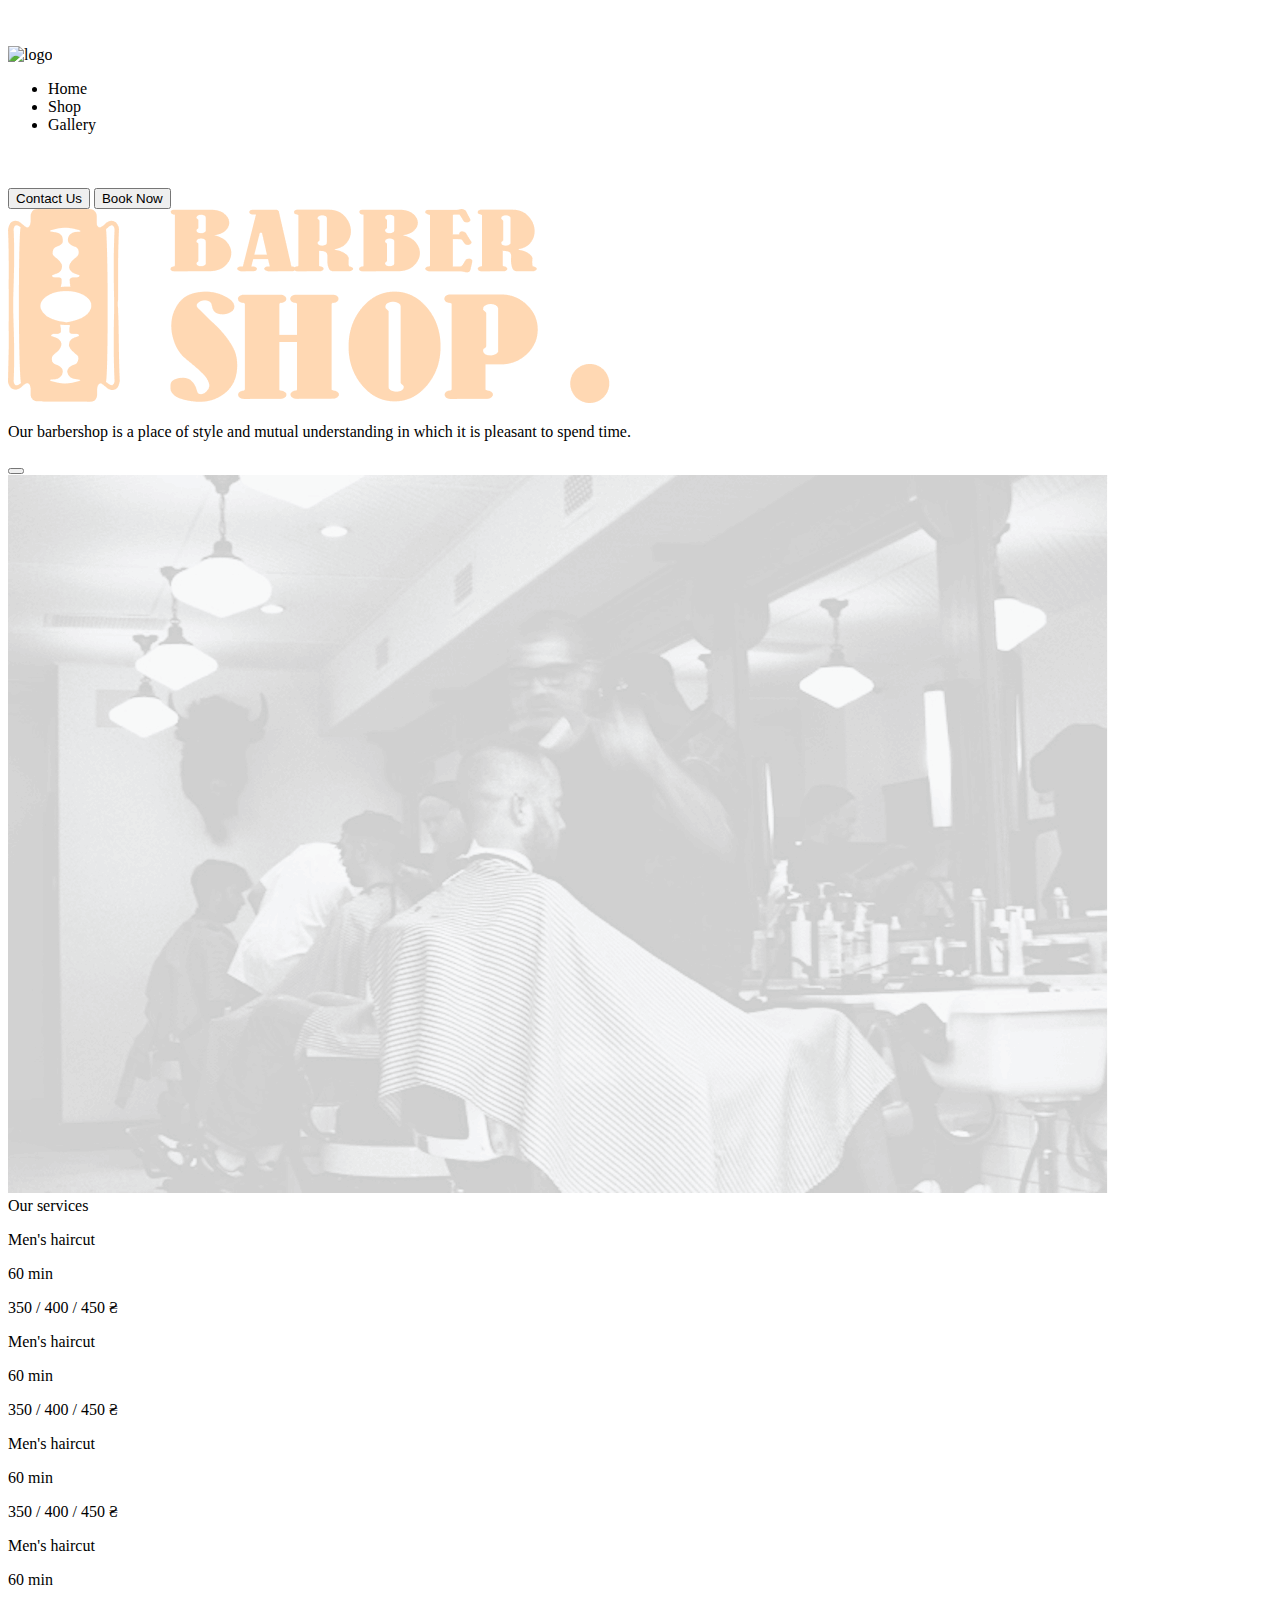
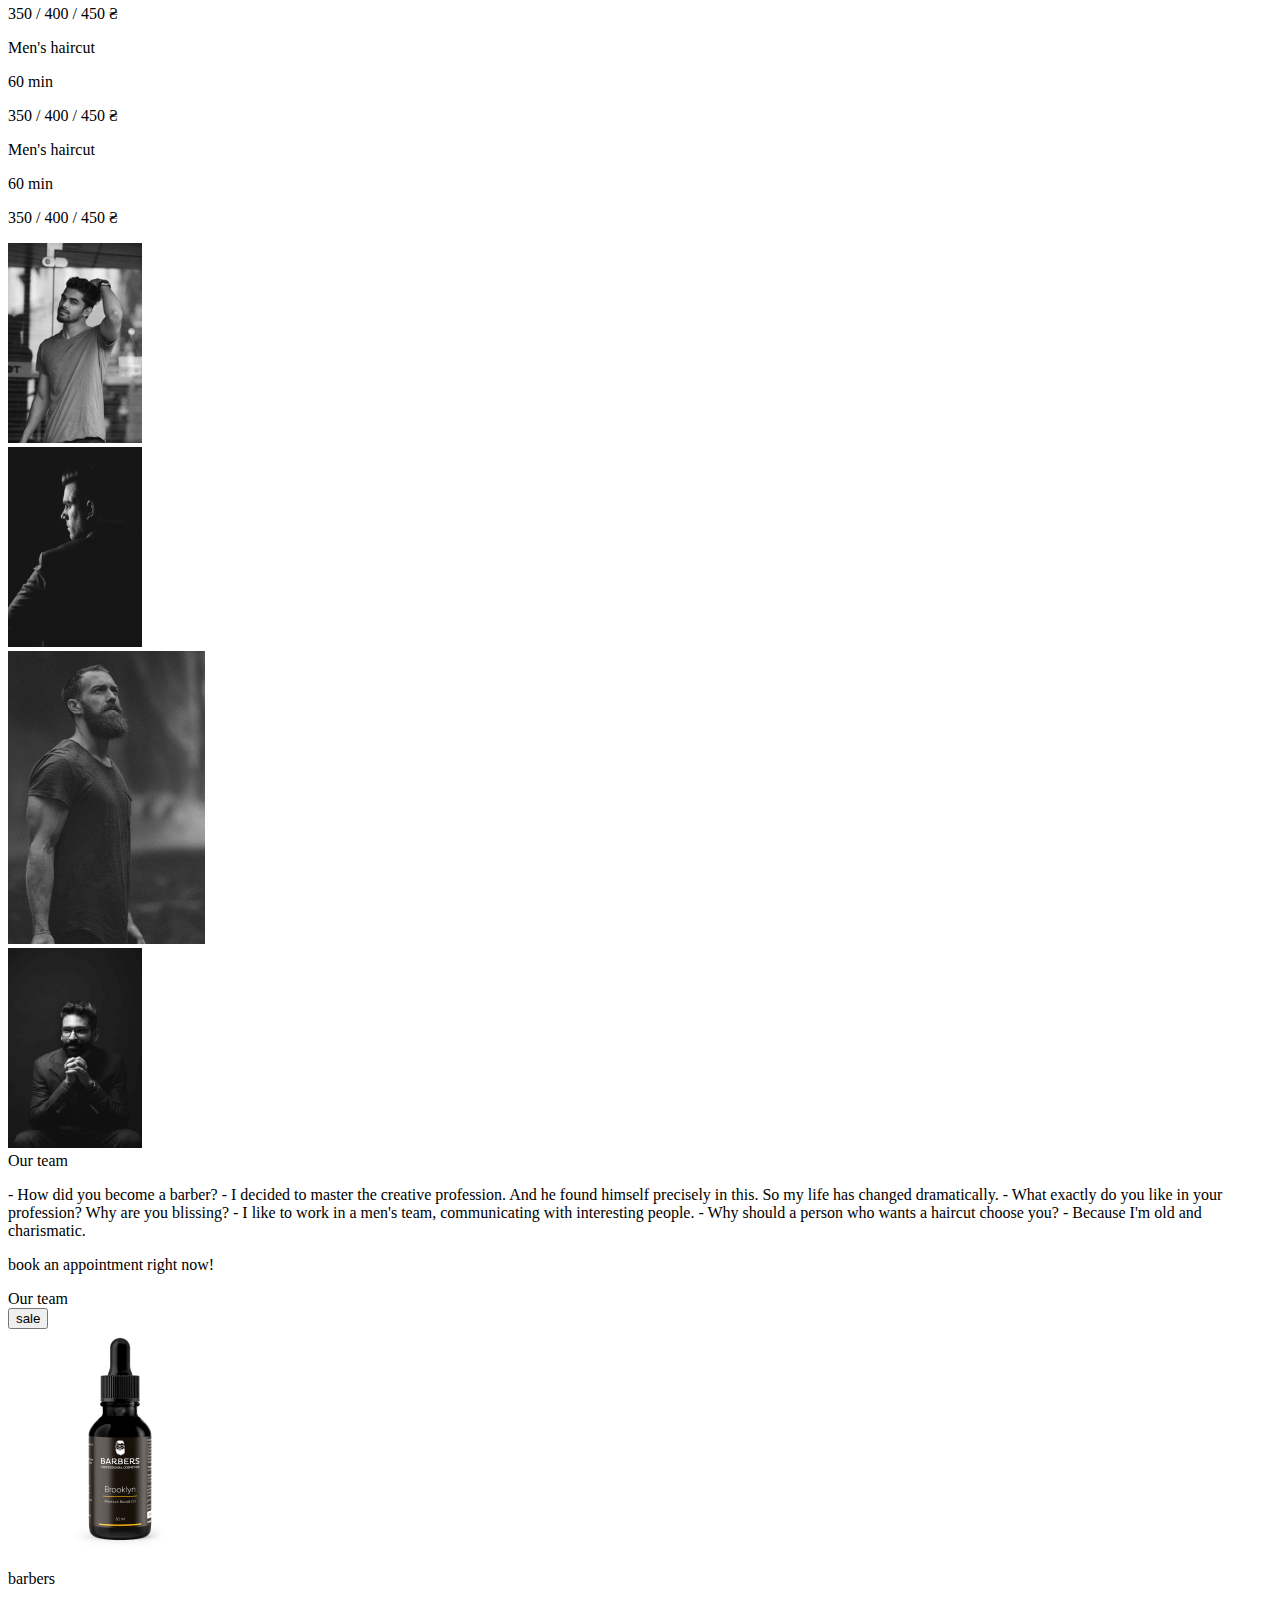
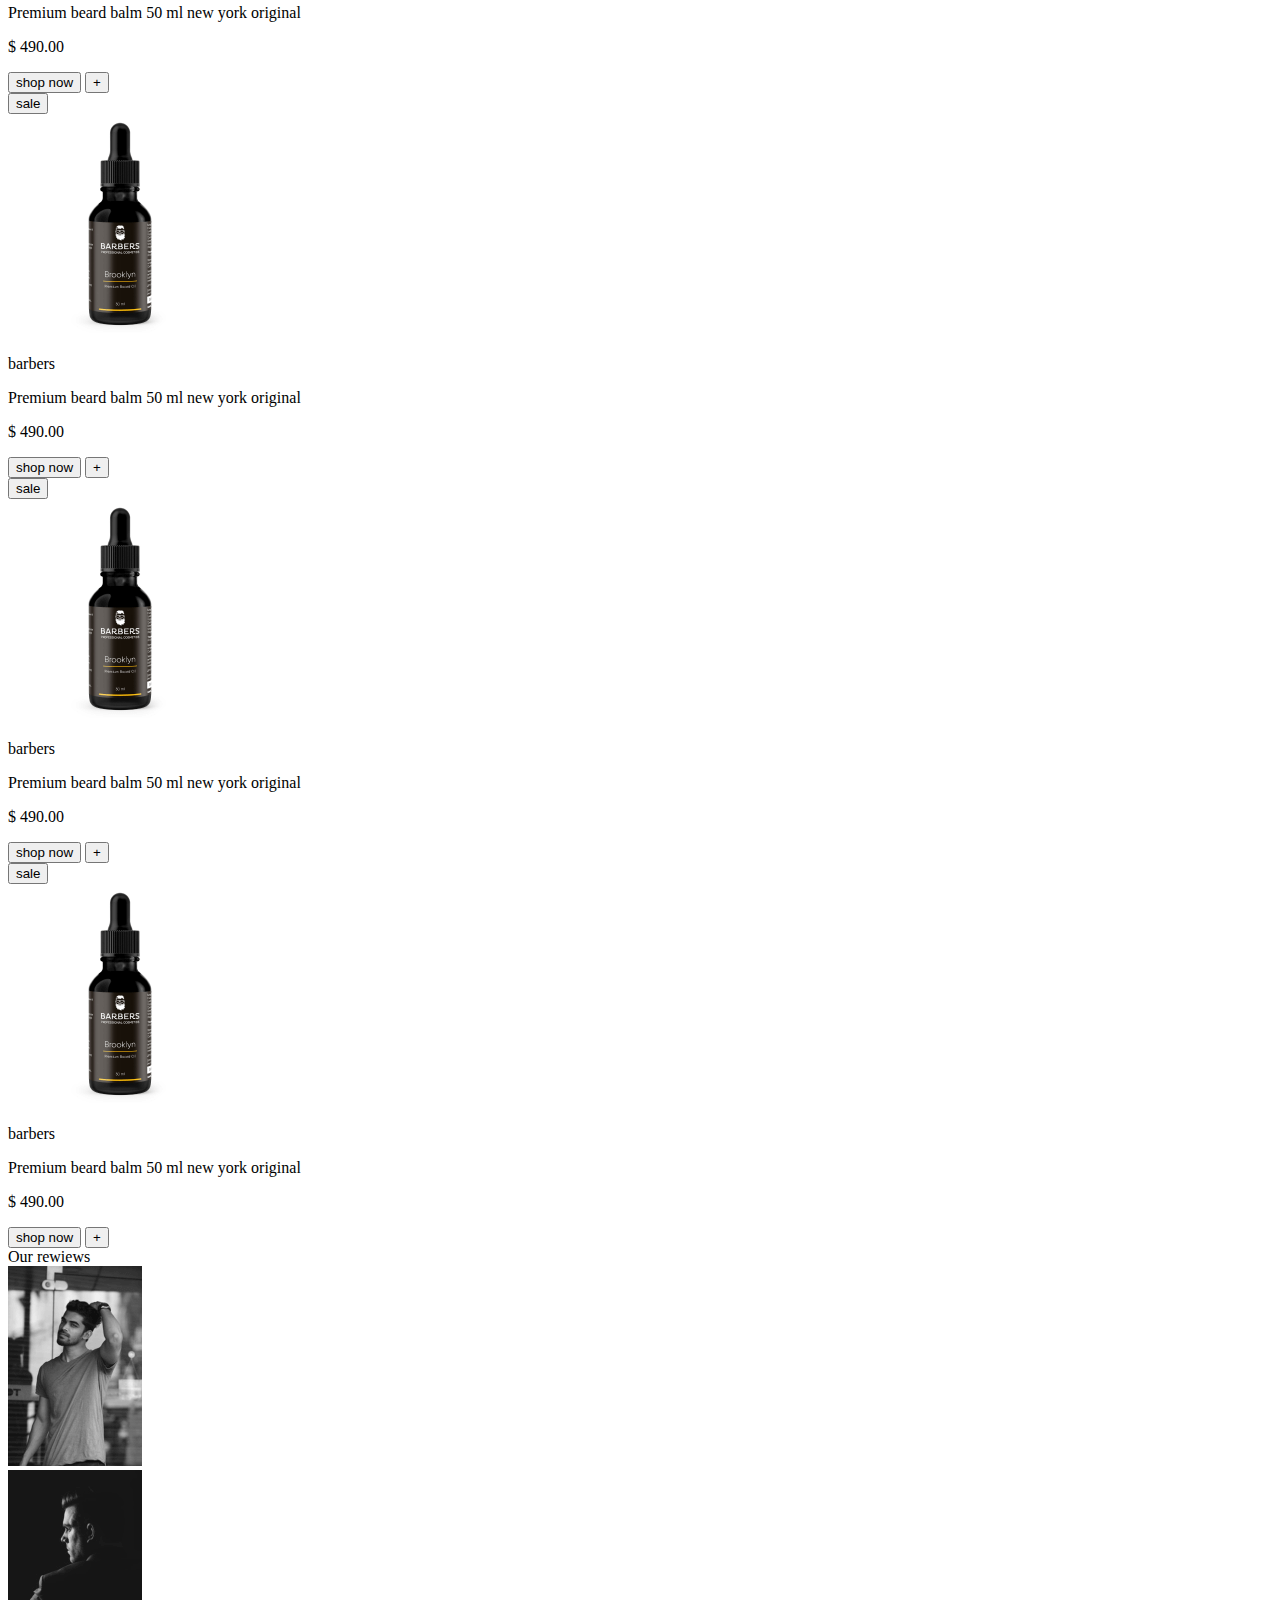
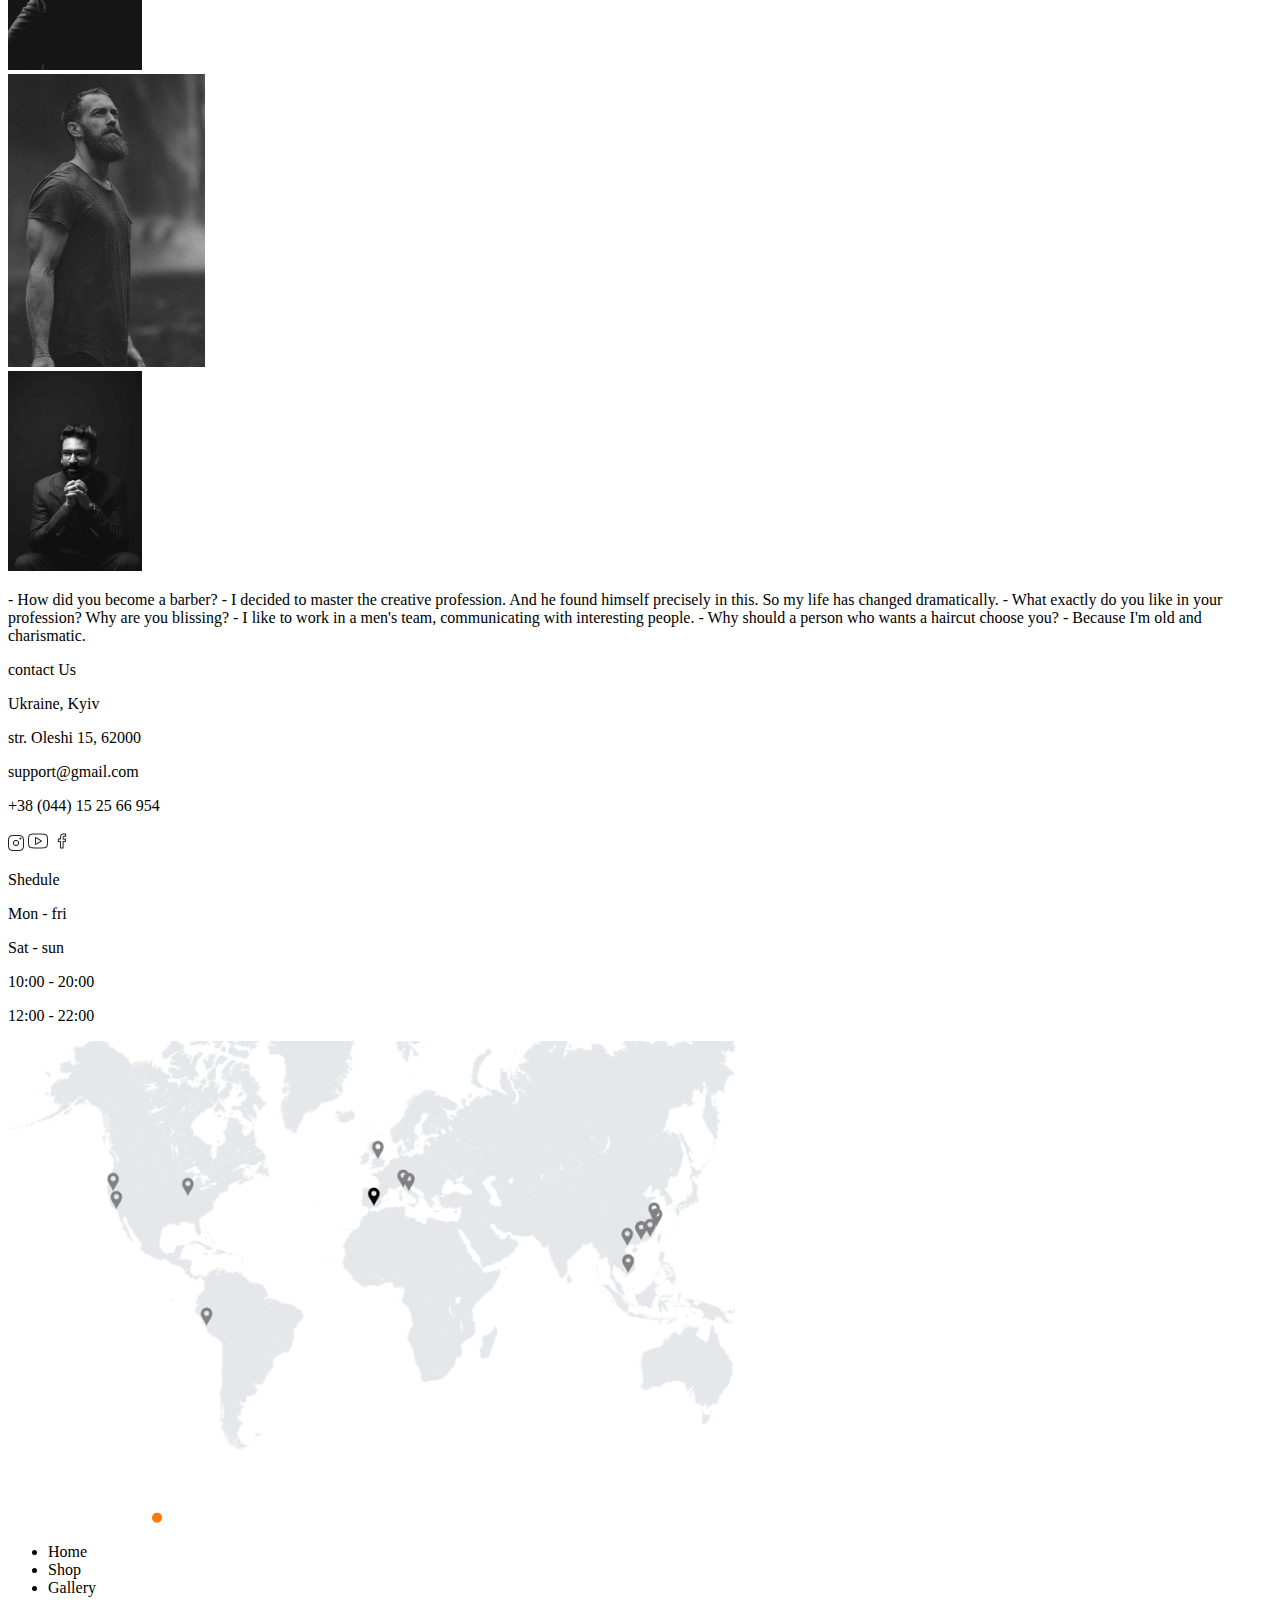
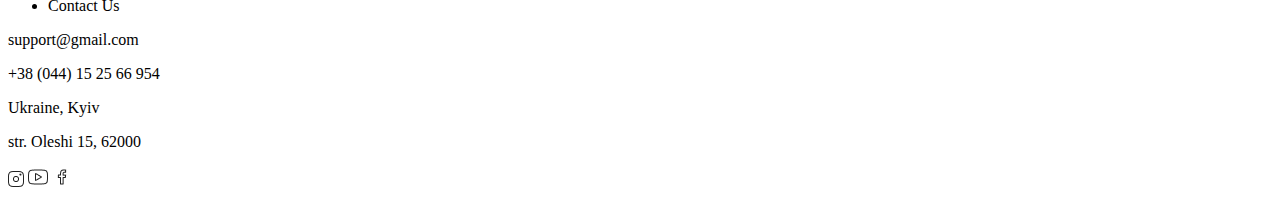
==== barber/index.html @ 6465be90 "Add files via upload" ====
<!DOCTYPE html>
<html lang="en">

<head>
    <meta charset="UTF-8">
    <meta name="viewport" content="width=device-width, initial-scale=1.0">
    <link rel="stylesheet" href="./styles/main.css">
    <title>Barber Shop</title>
</head>

<body>

    <header class="header">
        <div class="burger_menu">
            <div class="burger">

            </div>
            <div class="header_shopping_bag">
                <div class="bag_img">
                    <img src="./img/basket.png" alt="basket">
                </div>
            </div>
        </div>
        <div class=logo_header">
            <div class="logo_img_header">
                <img src="/img/Logo.png" alt="logo">
            </div>
        </div>
        <div class="header_nav">
            <nav>
                <ul>
                    <li>Home</li>
                    <li>Shop</li>
                    <li>Gallery</li>
                </ul>
            </nav>
        </div>
        <div class="header_shopping_bag">
            <img src="./img/basket.png" alt="basket">
        </div>
        <div class="header_buttons">
            <button class="button_contact_us">Contact Us</button>
            <button class="button_book_now">Book Now</button>
        </div>
    </header>
    <section class="home" id="home">
        <div class="discription_home">
            <div class="discription_home_logo">
                <img src="./img/Logo_2.png" alt="logo">
            </div>
            <div class="discription_home_text">
                <p>Our barbershop is a place of style and mutual understanding in which it is pleasant to spend time.
                </p>
            </div>
            <button class="button_book_now"></button>
        </div>
    </section>
    <section class="services" id="services">
        <div class="background_services">
            <img src="./img/mignon-hemsley.png" alt="mignon-hemsley">
        </div>
        <div class="title">
            <div class="circle"></div>
            <div class="text">Our services</div>
        </div>
        <div class="typesOfServices">
            <div class="types_services">
                <p class="name_services">Men's haircut</p>
                <p class="time_services">60 min</p>
                <p class="price_services">350 / 400 / 450 ₴</p>
            </div>
            <div class="types_services">
                <p class="name_services">Men's haircut</p>
                <p class="time_services">60 min</p>
                <p class="price_services">350 / 400 / 450 ₴</p>
            </div>
            <div class="types_services">
                <p class="name_services">Men's haircut</p>
                <p class="time_services">60 min</p>
                <p class="price_services">350 / 400 / 450 ₴</p>
            </div>
            <div class="types_services">
                <p class="name_services">Men's haircut</p>
                <p class="time_services">60 min</p>
                <p class="price_services">350 / 400 / 450 ₴</p>
            </div>
            <div class="types_services">
                <p class="name_services">Men's haircut</p>
                <p class="time_services">60 min</p>
                <p class="price_services">350 / 400 / 450 ₴</p>
            </div>
            <div class="types_services">
                <p class="name_services">Men's haircut</p>
                <p class="time_services">60 min</p>
                <p class="price_services">350 / 400 / 450 ₴</p>
            </div>
        </div>
    </section>
    <section class="team" id="team">
        <div class="photos_container_team">
            <div class="photos_team">
                <div class="photoFirst">
                    <img src="./img/team_1.png" alt="team_1">
                </div>
                <div class="photoSecond">
                    <img src="./img/team_2.png" alt="team_2">
                </div>
                <div class="photoThird">
                    <img src="./img/team_3.png" alt="team_3">
                </div>
                <div class="photoFour">
                    <img src="./img/team_4.png" alt="team_4">
                </div>
            </div>
        </div>
        <div class="arrow_right"></div>
        <div class="discription_team">
            <div class="title">
                <div class="circle"></div>
                <div class="text">Our team</div>
            </div>
            <div class="discription_team_text">
                <p>- How did you become a barber?
                    - I decided to master the creative profession. And he found himself precisely in this. So my life
                    has changed dramatically.
                    - What exactly do you like in your profession? Why are you blissing?
                    - I like to work in a men's team, communicating with interesting people.
                    - Why should a person who wants a haircut choose you?
                    - Because I'm old and charismatic.</p>
            </div>
        </div>
    </section>
    <section class="form" id="form">
        <div class="title_form_text">
            <p>book an appointment right now!</p>
        </div>
    </section>
    <section class="products" id="products">
        <div class="title">
            <div class="circle"></div>
            <div class="text">Our team</div>
        </div>
        <div class="product">
            <div class="button_sale_product">
                <button><span>sale</span></button>
            </div>
            <div class="product_image">
                <img src="./img/product.png" alt="product">
            </div>
            <div class="discription_product_text">
                <p class="name_product">barbers</p>
                <p class="text_product">Premium beard balm
                    50 ml
                    new york original</p>
                <p class="price_roduct">$ 490.00</p>
            </div>
            <div class="button_product">
                <button class="button_shopNow">
                    <span>shop now</span></button>
                <button class="button_plus">+</button>
            </div>

        </div>
        <div class="product">
            <div class="button_sale_product">
                <button><span>sale</span></button>
            </div>
            <div class="product_image">
                <img src="./img/product.png" alt="product">
            </div>
            <div class="discription_product_text">
                <p class="name_product">barbers</p>
                <p class="text_product">Premium beard balm
                    50 ml
                    new york original</p>
                <p class="price_roduct">$ 490.00</p>
            </div>
            <div class="button_product">
                <button class="button_shopNow">
                    <span>shop now</span></button>
                <button class="button_plus">+</button>
            </div>
        </div>
        <div class="product">
            <div class="button_sale_product">
                <button><span>sale</span></button>
            </div>
            <div class="product_image">
                <img src="./img/product.png" alt="product">
            </div>
            <div class="discription_product_text">
                <p class="name_product">barbers</p>
                <p class="text_product">Premium beard balm
                    50 ml
                    new york original</p>
                <p class="price_roduct">$ 490.00</p>
            </div>
            <div class="button_product">
                <button class="button_shopNow">
                    <span>shop now</span></button>
                <button class="button_plus">+</button>
            </div>
        </div>
        <div class="product">
            <div class="button_sale_product">
                <button><span>sale</span></button>
            </div>
            <div class="product_image">
                <img src="./img/product.png" alt="product">
            </div>
            <div class="discription_product_text">
                <p class="name_product">barbers</p>
                <p class="text_product">Premium beard balm
                    50 ml
                    new york original</p>
                <p class="price_roduct">$ 490.00</p>
            </div>
            <div class="button_product">
                <button class="button_shopNow">
                    <span>shop now</span></button>
                <button class="button_plus">+</button>
            </div>
        </div>
        <div class="arrows">
            <div class="arrow_left"></div>
            <div class="arrow_right"></div>
        </div>
    </section>
    <section class="rewiews" id="rewiews">
        <div class="title">
            <div class="circle"></div>
            <div class="text">Our rewiews</div>
        </div>
        <div class="photos_rewiews">
            <div class="arrow_left"></div>
            <div class="photos_team">
                <div class="photos_team">
                    <div class="photoFirst">
                        <img src="./img/team_1.png" alt="team_1">
                    </div>
                    <div class="photoSecond">
                        <img src="./img/team_2.png" alt="team_2">
                    </div>
                    <div class="photoThird">
                        <img src="./img/team_3.png" alt="team_3">
                    </div>
                    <div class="photoFour">
                        <img src="./img/team_4.png" alt="team_4">
                    </div>
                </div>
            </div>
            <div class="arrow_right"></div>
        </div>
        <div class="discription_team_text">
            <p>- How did you become a barber?
                - I decided to master the creative profession. And he found himself precisely in this. So my life
                has changed dramatically.
                - What exactly do you like in your profession? Why are you blissing?
                - I like to work in a men's team, communicating with interesting people.
                - Why should a person who wants a haircut choose you?
                - Because I'm old and charismatic.</p>
        </div>
    </section>
    <section class="contacts" id="contacks">
        <div class="contacts_text">
            <div class="contactUs">
                <p class="contacts_title">contact Us</p>
                <p class="location">Ukraine, Kyiv </p>
                <p class="adress">str. Oleshi 15, 62000 </p>
                <p class="email">support@gmail.com</p>
                <p class="cellNumber">+38 (044) 15 25 66 954</p>
                <div class="socialMedia">
                    <a href="#"><img src="./img/Icon_Instagram.png" alt="instagram"></a>
                    <a href="#"><img src="./img/Icon_Youtube.png" alt="youtube"></a>
                    <a href="#"><img src="./img/Icon_Facebook.png" alt="facebook"></a>
                </div>
            </div>
            <div class="shedule">
                <p class="contacts_title">Shedule</p>
                <div class="shedule_info">
                    <div class="shedule_info_days">
                        <p>Mon - fri</p>
                        <p>Sat - sun</p>
                    </div>
                    <div class="shedule_info_time">
                        <p>10:00 - 20:00</p>
                        <p>12:00 - 22:00</p>
                    </div>
                </div>
            </div>
            <div class="contact_map">
                <img src="./img/map.png" alt="map">
            </div>
    </section>
    <footer class="footer" id="footer">
        <div class="logo_footer">
            <div class="logo_img_footer">
                <img src="./img/Logo.png" alt="logo">
            </div>
        </div>
        <div class="footer_nav">
            <nav>
                <ul>
                    <li>Home</li>
                    <li>Shop</li>
                    <li>Gallery</li>
                    <li>Contact Us</li>
                </ul>
            </nav>
        </div>
        <div class="footer_information">
            <div class="contuctUs_footer">
                <p class="email_footer">support@gmail.com</p>
                <p class="cellNumber_footer">+38 (044) 15 25 66 954</p>
            </div>
            <div class="visitUs_footer">
                <p class="location_footer">Ukraine, Kyiv </p>
                <p class="adress_footer">str. Oleshi 15, 62000 </p>
            </div>
            <div class="followUs_footer">
                <a href="#"><img src="./img/Icon_Instagram.png" alt="instagram"></a>
                <a href="#"><img src="./img/Icon_Youtube.png" alt="youtube"></a>
                <a href="#"><img src="./img/Icon_Facebook.png" alt="facebook"></a>
            </div>
        </div>

    </footer>

</body>

</html>
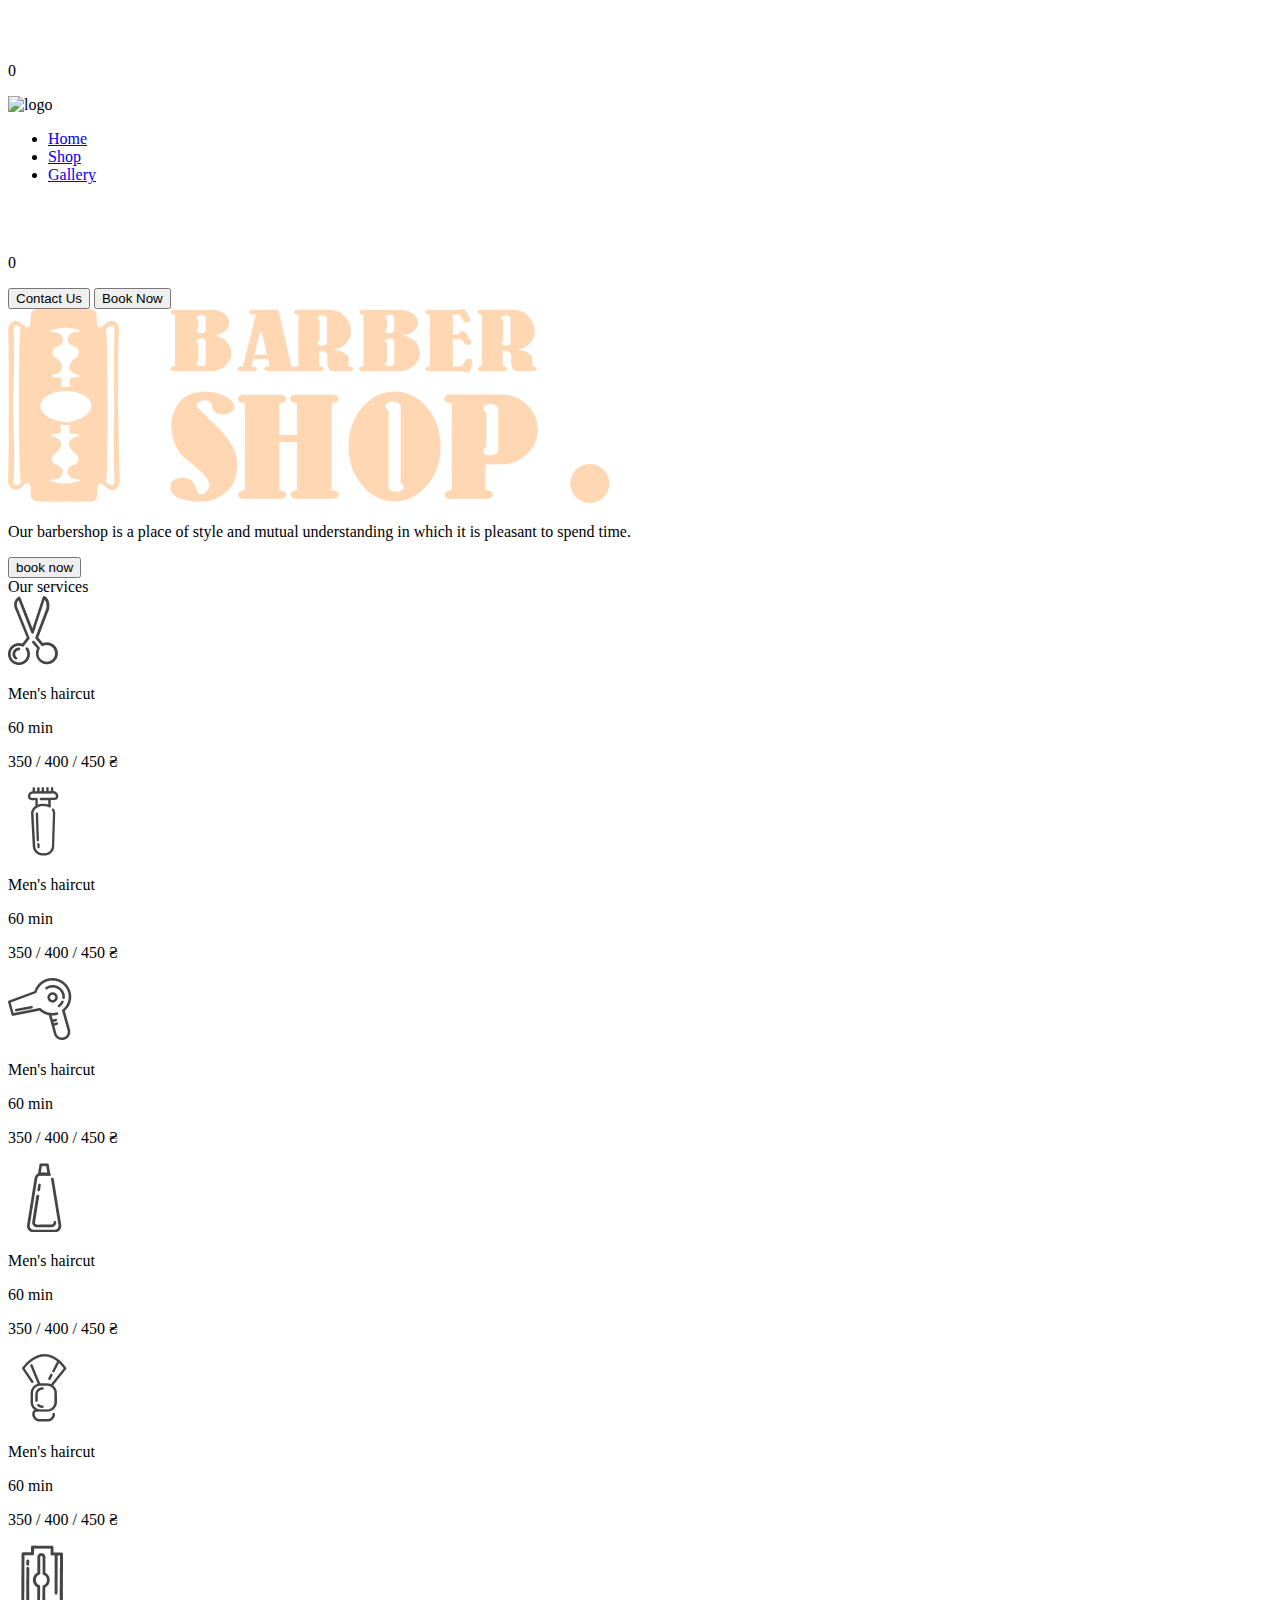
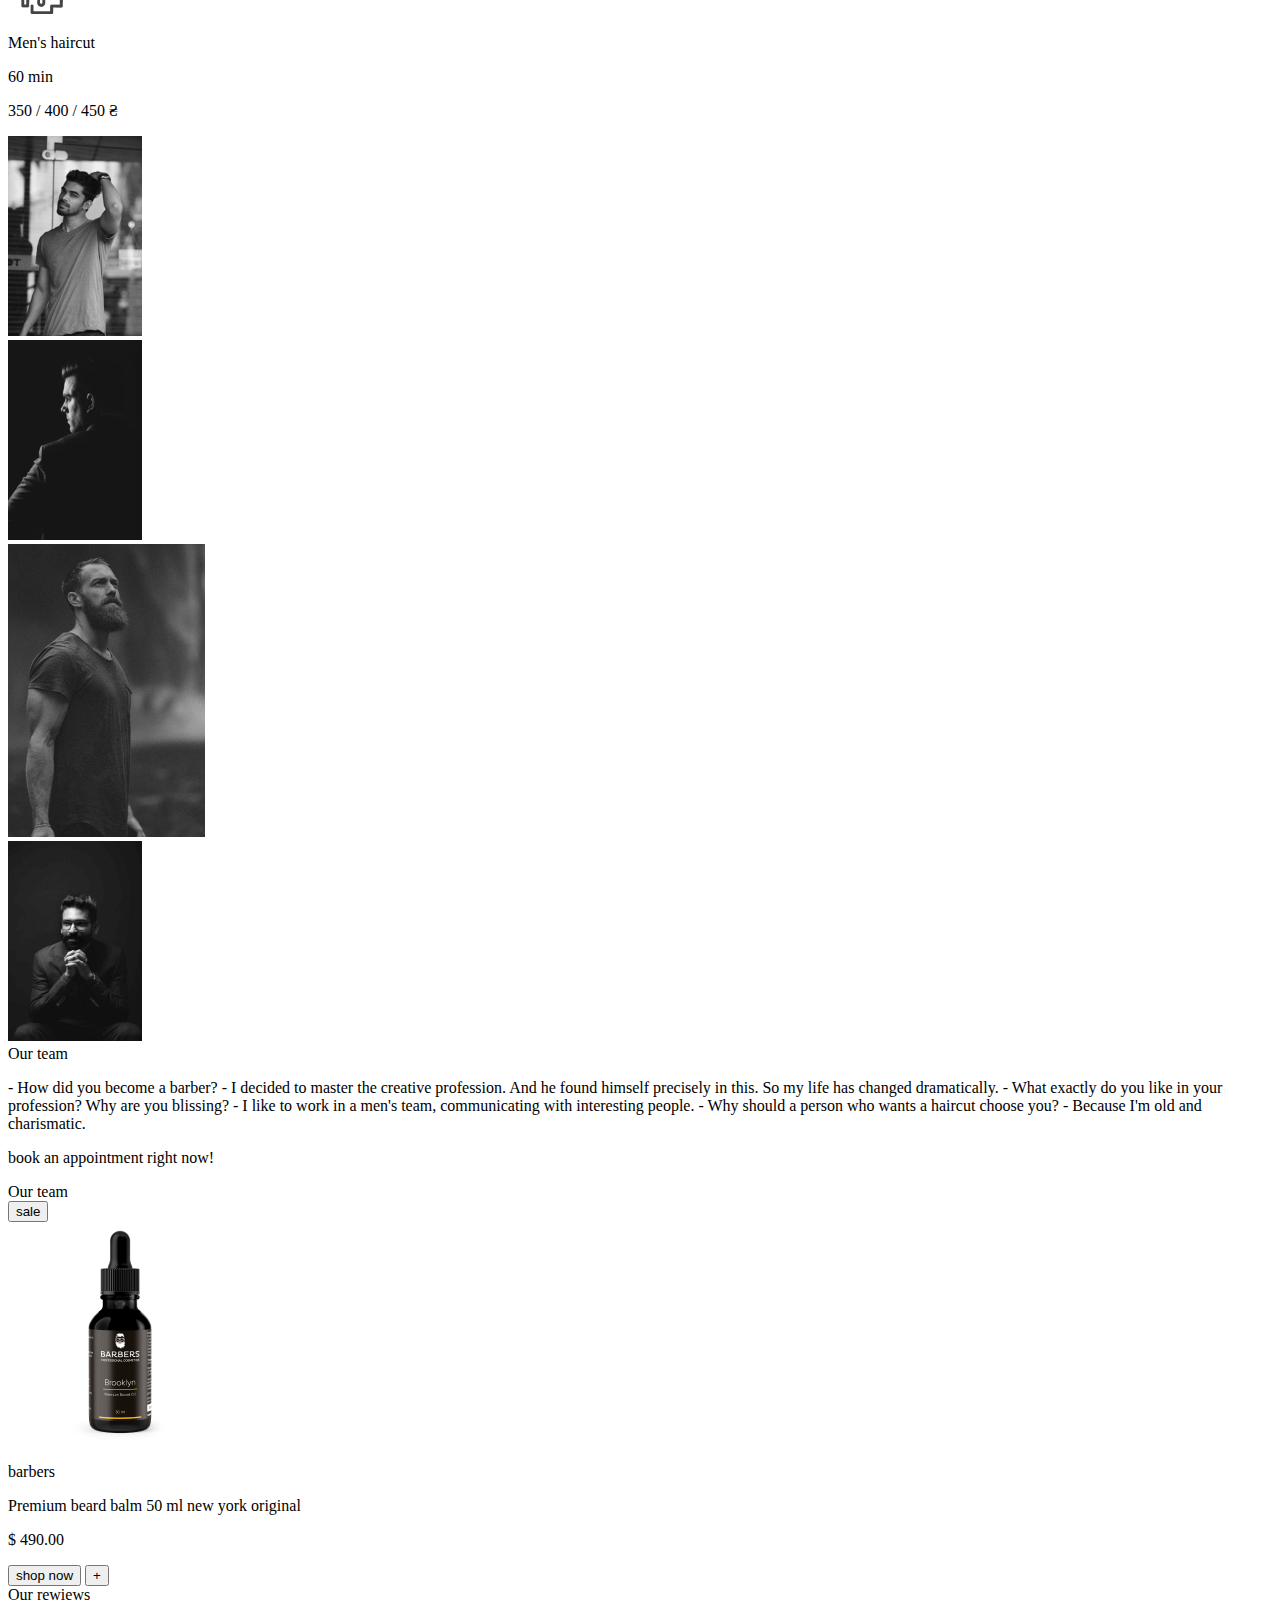
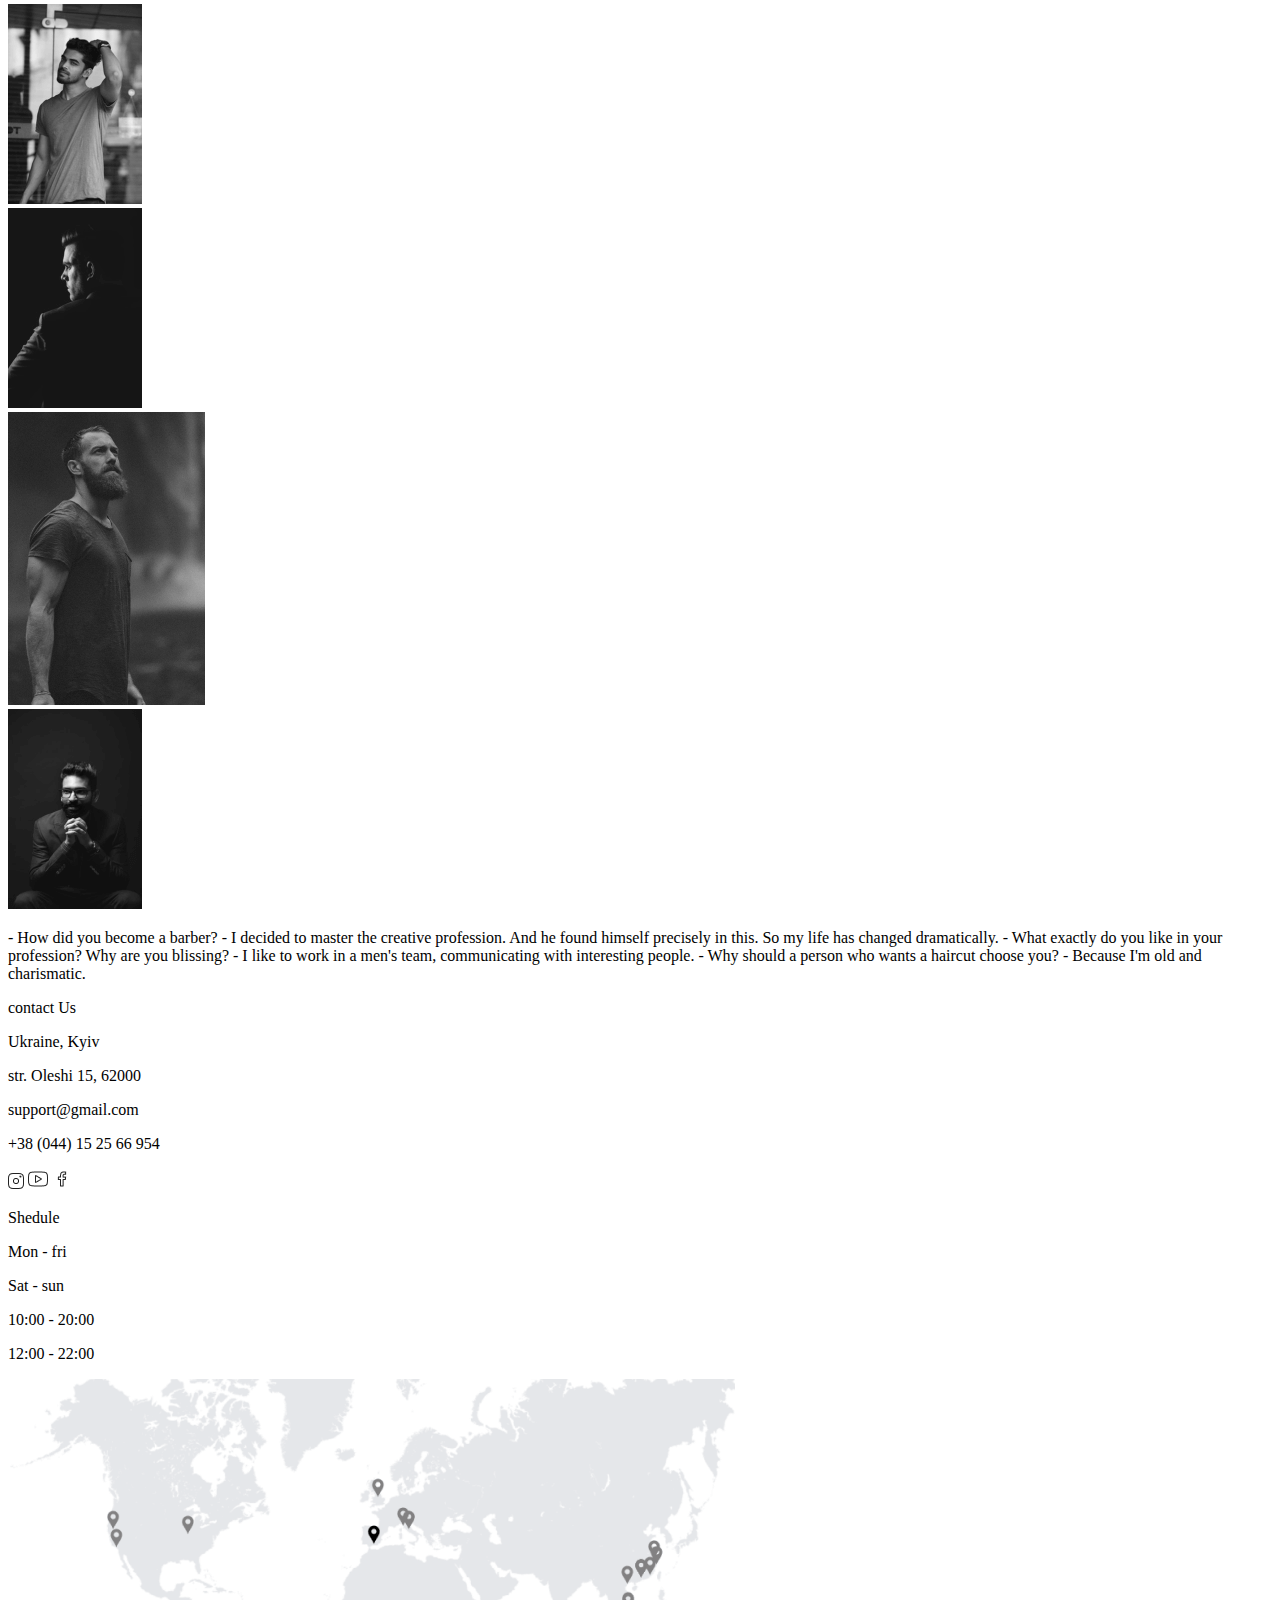
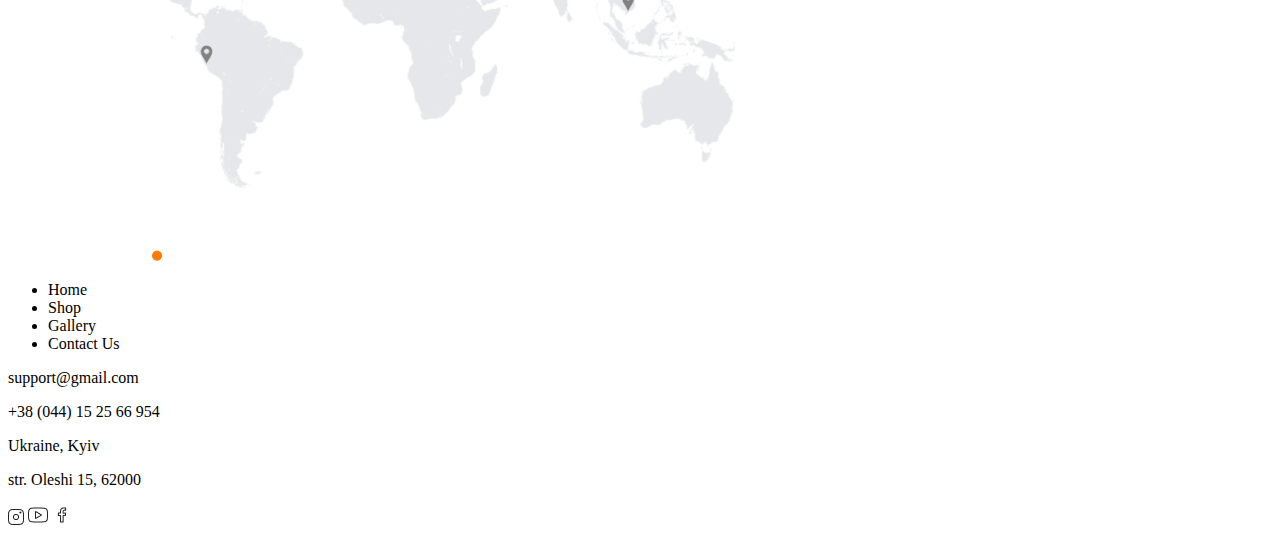
==== commit 24fffd1e: "Add files via upload" ====
--- a/barber/index.html
+++ b/barber/index.html
@@ -5,121 +5,249 @@
     <meta charset="UTF-8">
     <meta name="viewport" content="width=device-width, initial-scale=1.0">
     <link rel="stylesheet" href="./styles/main.css">
+    <link rel="preconnect" href="https://fonts.gstatic.com">
+    <link href="https://fonts.googleapis.com/css2?family=Montserrat:wght@400;700&display=swap" rel="stylesheet">
     <title>Barber Shop</title>
 </head>
 
 <body>
 
     <header class="header">
-        <div class="burger_menu">
-            <div class="burger">
-
-            </div>
-            <div class="header_shopping_bag">
-                <div class="bag_img">
+        <div class="container">
+            <div class="header__burger-menu">
+                <div class="header__burger">
+                </div>
+                <div class="header__shopping-bag">
+                    <div class="bag_img">
+                        <img src="./img/basket.png" alt="basket">
+                        <p>0</p>
+                    </div>
+                </div>
+            </div>
+            <div class="logo_header">
+                <div class="logo_img_header">
+                    <img src="/img/Logo.png" alt="logo">
+                </div>
+            </div>
+            <div class="header__menu">
+                <nav>
+                    <ul class="header_menu__list">
+                        <li class="header_menu__item"><a href="#">Home</a></li>
+                        <li class="header_menu__item"><a href="#products">Shop</a></li>
+                        <li class="header_menu__item"><a href="#team">Gallery</a></li>
+                    </ul>
+                </nav>
+            </div>
+            <div class="header__shopping-bag">
+                <a href="#">
                     <img src="./img/basket.png" alt="basket">
-                </div>
-            </div>
-        </div>
-        <div class=logo_header">
-            <div class="logo_img_header">
-                <img src="/img/Logo.png" alt="logo">
-            </div>
-        </div>
-        <div class="header_nav">
-            <nav>
-                <ul>
-                    <li>Home</li>
-                    <li>Shop</li>
-                    <li>Gallery</li>
-                </ul>
-            </nav>
-        </div>
-        <div class="header_shopping_bag">
-            <img src="./img/basket.png" alt="basket">
-        </div>
-        <div class="header_buttons">
-            <button class="button_contact_us">Contact Us</button>
-            <button class="button_book_now">Book Now</button>
+                </a>
+                <p>0</p>
+            </div>
+            <div class="header__buttons">
+                <button class="header__button-first button-first ">Contact Us</button>
+                <button class="header__button-second button-second">Book Now</button>
+            </div>
         </div>
     </header>
     <section class="home" id="home">
-        <div class="discription_home">
-            <div class="discription_home_logo">
-                <img src="./img/Logo_2.png" alt="logo">
-            </div>
-            <div class="discription_home_text">
-                <p>Our barbershop is a place of style and mutual understanding in which it is pleasant to spend time.
-                </p>
-            </div>
-            <button class="button_book_now"></button>
+        <div class="container">
+            <div class="home__discription">
+                <div class="home__discription-container">
+                    <img src="./img/Logo_2.png" alt="logo">
+                </div>
+                <div class="home__discription-text">
+                    <p>Our barbershop is a place of style and mutual understanding in which it is pleasant to spend
+                        time.
+                    </p>
+                </div>
+                <button class="button-second home__button-second">
+                    book now
+                </button>
+            </div>
         </div>
     </section>
     <section class="services" id="services">
-        <div class="background_services">
-            <img src="./img/mignon-hemsley.png" alt="mignon-hemsley">
-        </div>
-        <div class="title">
-            <div class="circle"></div>
-            <div class="text">Our services</div>
-        </div>
-        <div class="typesOfServices">
-            <div class="types_services">
-                <p class="name_services">Men's haircut</p>
-                <p class="time_services">60 min</p>
-                <p class="price_services">350 / 400 / 450 ₴</p>
-            </div>
-            <div class="types_services">
-                <p class="name_services">Men's haircut</p>
-                <p class="time_services">60 min</p>
-                <p class="price_services">350 / 400 / 450 ₴</p>
-            </div>
-            <div class="types_services">
-                <p class="name_services">Men's haircut</p>
-                <p class="time_services">60 min</p>
-                <p class="price_services">350 / 400 / 450 ₴</p>
-            </div>
-            <div class="types_services">
-                <p class="name_services">Men's haircut</p>
-                <p class="time_services">60 min</p>
-                <p class="price_services">350 / 400 / 450 ₴</p>
-            </div>
-            <div class="types_services">
-                <p class="name_services">Men's haircut</p>
-                <p class="time_services">60 min</p>
-                <p class="price_services">350 / 400 / 450 ₴</p>
-            </div>
-            <div class="types_services">
-                <p class="name_services">Men's haircut</p>
-                <p class="time_services">60 min</p>
-                <p class="price_services">350 / 400 / 450 ₴</p>
-            </div>
+        <div class="services__background-container">
+            <div class="services__container">
+            <div class="title">
+                <div class="title__circle"></div>
+                <div class="title__text">Our services</div>
+            </div>
+            <div class="services__background-container-second">
+                <div class="container">
+                    <div class="services__types-container">
+                        <div class="services__types">
+                            <div class="services__container-img">
+                                <img src="./img/scissors.png" alt="scissors">
+                            </div>
+                            <div class="services__list">
+                                <p class="name_service__list-name">Men's haircut</p>
+                                <p class="time_service__list-time">60 min</p>
+                                <p class="price_service__list-price">350 / 400 / 450 ₴</p>
+                            </div>
+                        </div>
+                        <div class="services__types">
+                            <div class="services__container-img">
+                                <img src="./img/hairclipper.png" alt="hairclipper">
+                            </div>
+                            <div class="services__list">
+                                <p class="name_service__list-name">Men's haircut</p>
+                                <p class="time_service__list-time">60 min</p>
+                                <p class="price_service__list-price">350 / 400 / 450 ₴</p>
+                            </div>
+                        </div>
+                        <div class="services__types">
+                            <div class="services__container-img">
+                                <img src="./img/hairdryer.png" alt="hairdryer">
+                            </div>
+                            <div class="services__list">
+                                <p class="name_service__list-name">Men's haircut</p>
+                                <p class="time_service__list-time">60 min</p>
+                                <p class="price_service__list-price">350 / 400 / 450 ₴</p>
+                            </div>
+                        </div>
+                        <div class="services__types">
+                            <div class="services__container-img">
+                                <img src="./img/cosmetic.png" alt="cosmetic">
+                            </div>
+                            <div class="services__list">
+                                <p class="name_service__list-name">Men's haircut</p>
+                                <p class="time_service__list-time">60 min</p>
+                                <p class="price_service__list-price">350 / 400 / 450 ₴</p>
+                            </div>
+                        </div>
+                        <div class="services__types">
+                            <div class="services__container-img">
+                                <img src="./img/brush.png" alt="brush">
+                            </div>
+                            <div class="services__list">
+                                <p class="name_service__list-name">Men's haircut</p>
+                                <p class="time_service__list-time">60 min</p>
+                                <p class="price_service__list-price">350 / 400 / 450 ₴</p>
+                            </div>
+                        </div>
+                        <div class="services__types">
+                            <div class="services__container-img">
+                                <img src="./img/blade.png" alt="blade">
+                            </div>
+                            <div class="services__list">
+                                <p class="name_service__list-name">Men's haircut</p>
+                                <p class="time_service__list-time">60 min</p>
+                                <p class="price_service__list-price">350 / 400 / 450 ₴</p>
+                            </div>
+                        </div>
+                    </div>
+                </div>
+
+            </div>
+        </div>
+        
         </div>
     </section>
     <section class="team" id="team">
-        <div class="photos_container_team">
-            <div class="photos_team">
-                <div class="photoFirst">
-                    <img src="./img/team_1.png" alt="team_1">
-                </div>
-                <div class="photoSecond">
-                    <img src="./img/team_2.png" alt="team_2">
-                </div>
-                <div class="photoThird">
-                    <img src="./img/team_3.png" alt="team_3">
-                </div>
-                <div class="photoFour">
-                    <img src="./img/team_4.png" alt="team_4">
-                </div>
-            </div>
-        </div>
-        <div class="arrow_right"></div>
-        <div class="discription_team">
+        <div class="container">
+            <div class="team__container">
+                <div class="team__container-photos">
+                    <div class="photo-first">
+                        <img src="./img/team_1.png" alt="team_1">
+                    </div>
+                    <div class="photo-second">
+                        <img src="./img/team_2.png" alt="team_2">
+                    </div>
+                    <div class="photo-third">
+                        <img src="./img/team_3.png" alt="team_3">
+                    </div>
+                    <div class="photo-four">
+                        <img src="./img/team_4.png" alt="team_4">
+                    </div>
+                </div>
+            </div>
+            <div class="arrow__right"></div>
+            <div class="team__discription">
+                <div class="title">
+                    <div class="title__circle"></div>
+                    <div class="title__text">Our team</div>
+                </div>
+                <div class="team__discription-text">
+                    <p>- How did you become a barber?
+                        - I decided to master the creative profession. And he found himself precisely in this. So my
+                        life
+                        has changed dramatically.
+                        - What exactly do you like in your profession? Why are you blissing?
+                        - I like to work in a men's team, communicating with interesting people.
+                        - Why should a person who wants a haircut choose you?
+                        - Because I'm old and charismatic.</p>
+                </div>
+            </div>
+        </div>
+    </section>
+    <section class="form" id="form">
+        <div class="container">
+            <div class="form__title">
+                <p>book an appointment right now!</p>
+            </div>
+        </div>
+    </section>
+    <section class="products" id="products">
+        <div class="container">
             <div class="title">
-                <div class="circle"></div>
-                <div class="text">Our team</div>
-            </div>
-            <div class="discription_team_text">
+                <div class="title__circle"></div>
+                <div class="title__text">Our team</div>
+            </div>
+            <div class="products__container">
+                <div class="button-third">
+                    <button>sale</button>
+                </div>
+                <div class="products__container-img">
+                    <img src="./img/product.png" alt="product">
+                </div>
+                <div class="products__discription">
+                    <p class="products__name">barbers</p>
+                    <p class="products__text">Premium beard balm
+                        50 ml
+                        new york original</p>
+                    <p class="products__price">$ 490.00</p>
+                </div>
+                <div class="products__button-container">
+                    <button class="button-fourth">
+                        <span>shop now</span></button>
+                    <button class="button-fifth">+</button>
+                </div>
+            </div>
+            <div class="arrows">
+                <div class="arrow__left"></div>
+                <div class="arrow__right"></div>
+            </div>
+        </div>
+    </section>
+    <section class="rewiews" id="rewiews">
+        <div class="container">
+            <div class="title">
+                <div class="title__circle"></div>
+                <div class="title__text">Our rewiews</div>
+            </div>
+            <div class="rewiews__photos">
+                <div class="arrow__left"></div>
+                <div class="rewiews__container">
+                    <div class="rewiews__container-photos">
+                        <div class="photo-first">
+                            <img src="./img/team_1.png" alt="team_1">
+                        </div>
+                        <div class="photo-second">
+                            <img src="./img/team_2.png" alt="team_2">
+                        </div>
+                        <div class="photo-third">
+                            <img src="./img/team_3.png" alt="team_3">
+                        </div>
+                        <div class="photo-fourth">
+                            <img src="./img/team_4.png" alt="team_4">
+                        </div>
+                    </div>
+                </div>
+                <div class="arrow__right"></div>
+            </div>
+            <div class="rewiews__discription">
                 <p>- How did you become a barber?
                     - I decided to master the creative profession. And he found himself precisely in this. So my life
                     has changed dramatically.
@@ -130,200 +258,73 @@
             </div>
         </div>
     </section>
-    <section class="form" id="form">
-        <div class="title_form_text">
-            <p>book an appointment right now!</p>
-        </div>
-    </section>
-    <section class="products" id="products">
-        <div class="title">
-            <div class="circle"></div>
-            <div class="text">Our team</div>
-        </div>
-        <div class="product">
-            <div class="button_sale_product">
-                <button><span>sale</span></button>
-            </div>
-            <div class="product_image">
-                <img src="./img/product.png" alt="product">
-            </div>
-            <div class="discription_product_text">
-                <p class="name_product">barbers</p>
-                <p class="text_product">Premium beard balm
-                    50 ml
-                    new york original</p>
-                <p class="price_roduct">$ 490.00</p>
-            </div>
-            <div class="button_product">
-                <button class="button_shopNow">
-                    <span>shop now</span></button>
-                <button class="button_plus">+</button>
-            </div>
-
-        </div>
-        <div class="product">
-            <div class="button_sale_product">
-                <button><span>sale</span></button>
-            </div>
-            <div class="product_image">
-                <img src="./img/product.png" alt="product">
-            </div>
-            <div class="discription_product_text">
-                <p class="name_product">barbers</p>
-                <p class="text_product">Premium beard balm
-                    50 ml
-                    new york original</p>
-                <p class="price_roduct">$ 490.00</p>
-            </div>
-            <div class="button_product">
-                <button class="button_shopNow">
-                    <span>shop now</span></button>
-                <button class="button_plus">+</button>
-            </div>
-        </div>
-        <div class="product">
-            <div class="button_sale_product">
-                <button><span>sale</span></button>
-            </div>
-            <div class="product_image">
-                <img src="./img/product.png" alt="product">
-            </div>
-            <div class="discription_product_text">
-                <p class="name_product">barbers</p>
-                <p class="text_product">Premium beard balm
-                    50 ml
-                    new york original</p>
-                <p class="price_roduct">$ 490.00</p>
-            </div>
-            <div class="button_product">
-                <button class="button_shopNow">
-                    <span>shop now</span></button>
-                <button class="button_plus">+</button>
-            </div>
-        </div>
-        <div class="product">
-            <div class="button_sale_product">
-                <button><span>sale</span></button>
-            </div>
-            <div class="product_image">
-                <img src="./img/product.png" alt="product">
-            </div>
-            <div class="discription_product_text">
-                <p class="name_product">barbers</p>
-                <p class="text_product">Premium beard balm
-                    50 ml
-                    new york original</p>
-                <p class="price_roduct">$ 490.00</p>
-            </div>
-            <div class="button_product">
-                <button class="button_shopNow">
-                    <span>shop now</span></button>
-                <button class="button_plus">+</button>
-            </div>
-        </div>
-        <div class="arrows">
-            <div class="arrow_left"></div>
-            <div class="arrow_right"></div>
-        </div>
-    </section>
-    <section class="rewiews" id="rewiews">
-        <div class="title">
-            <div class="circle"></div>
-            <div class="text">Our rewiews</div>
-        </div>
-        <div class="photos_rewiews">
-            <div class="arrow_left"></div>
-            <div class="photos_team">
-                <div class="photos_team">
-                    <div class="photoFirst">
-                        <img src="./img/team_1.png" alt="team_1">
-                    </div>
-                    <div class="photoSecond">
-                        <img src="./img/team_2.png" alt="team_2">
-                    </div>
-                    <div class="photoThird">
-                        <img src="./img/team_3.png" alt="team_3">
-                    </div>
-                    <div class="photoFour">
-                        <img src="./img/team_4.png" alt="team_4">
-                    </div>
-                </div>
-            </div>
-            <div class="arrow_right"></div>
-        </div>
-        <div class="discription_team_text">
-            <p>- How did you become a barber?
-                - I decided to master the creative profession. And he found himself precisely in this. So my life
-                has changed dramatically.
-                - What exactly do you like in your profession? Why are you blissing?
-                - I like to work in a men's team, communicating with interesting people.
-                - Why should a person who wants a haircut choose you?
-                - Because I'm old and charismatic.</p>
-        </div>
-    </section>
     <section class="contacts" id="contacks">
-        <div class="contacts_text">
-            <div class="contactUs">
-                <p class="contacts_title">contact Us</p>
-                <p class="location">Ukraine, Kyiv </p>
-                <p class="adress">str. Oleshi 15, 62000 </p>
-                <p class="email">support@gmail.com</p>
-                <p class="cellNumber">+38 (044) 15 25 66 954</p>
-                <div class="socialMedia">
+        <div class="container">
+            <div class="contacts__container">
+                <div class="contacts__contact-us">
+                    <p class="contacts__title">contact Us</p>
+                    <p class="contacts__location">Ukraine, Kyiv </p>
+                    <p class="contacts__adress">str. Oleshi 15, 62000 </p>
+                    <p class="contacts__email">support@gmail.com</p>
+                    <p class="contacts__cellNumber">+38 (044) 15 25 66 954</p>
+                    <div class="contacts__social-media">
+                        <a href="#"><img src="./img/Icon_Instagram.png" alt="instagram"></a>
+                        <a href="#"><img src="./img/Icon_Youtube.png" alt="youtube"></a>
+                        <a href="#"><img src="./img/Icon_Facebook.png" alt="facebook"></a>
+                    </div>
+                </div>
+                <div class="contacts__shedule">
+                    <p class="contacts__shedule-title">Shedule</p>
+                    <div class="contacts__shedule-info">
+                        <div class="contacts__shedule-info-days">
+                            <p>Mon - fri</p>
+                            <p>Sat - sun</p>
+                        </div>
+                        <div class="contacts__shedule-info-time">
+                            <p>10:00 - 20:00</p>
+                            <p>12:00 - 22:00</p>
+                        </div>
+                    </div>
+                </div>
+                <div class="contacts__map">
+                    <img src="./img/map.png" alt="map">
+                </div>
+            </div>
+        </div>
+    </section>
+    <footer class="footer" id="footer">
+        <div class="container">
+            <div class="footer__logo">
+                <div class="footer__logo-container">
+                    <img src="./img/Logo.png" alt="logo">
+                </div>
+            </div>
+            <div class="footer__nav">
+                <nav>
+                    <ul>
+                        <li>Home</li>
+                        <li>Shop</li>
+                        <li>Gallery</li>
+                        <li>Contact Us</li>
+                    </ul>
+                </nav>
+            </div>
+            <div class="footer__information">
+                <div class="footer__contuct-us">
+                    <p class="footer__email">support@gmail.com</p>
+                    <p class="footer__cell-number">+38 (044) 15 25 66 954</p>
+                </div>
+                <div class="footer__visit-us">
+                    <p class="footer__location">Ukraine, Kyiv </p>
+                    <p class="footer__adress">str. Oleshi 15, 62000 </p>
+                </div>
+                <div class="footer__follow-us">
                     <a href="#"><img src="./img/Icon_Instagram.png" alt="instagram"></a>
                     <a href="#"><img src="./img/Icon_Youtube.png" alt="youtube"></a>
                     <a href="#"><img src="./img/Icon_Facebook.png" alt="facebook"></a>
                 </div>
             </div>
-            <div class="shedule">
-                <p class="contacts_title">Shedule</p>
-                <div class="shedule_info">
-                    <div class="shedule_info_days">
-                        <p>Mon - fri</p>
-                        <p>Sat - sun</p>
-                    </div>
-                    <div class="shedule_info_time">
-                        <p>10:00 - 20:00</p>
-                        <p>12:00 - 22:00</p>
-                    </div>
-                </div>
-            </div>
-            <div class="contact_map">
-                <img src="./img/map.png" alt="map">
-            </div>
-    </section>
-    <footer class="footer" id="footer">
-        <div class="logo_footer">
-            <div class="logo_img_footer">
-                <img src="./img/Logo.png" alt="logo">
-            </div>
-        </div>
-        <div class="footer_nav">
-            <nav>
-                <ul>
-                    <li>Home</li>
-                    <li>Shop</li>
-                    <li>Gallery</li>
-                    <li>Contact Us</li>
-                </ul>
-            </nav>
-        </div>
-        <div class="footer_information">
-            <div class="contuctUs_footer">
-                <p class="email_footer">support@gmail.com</p>
-                <p class="cellNumber_footer">+38 (044) 15 25 66 954</p>
-            </div>
-            <div class="visitUs_footer">
-                <p class="location_footer">Ukraine, Kyiv </p>
-                <p class="adress_footer">str. Oleshi 15, 62000 </p>
-            </div>
-            <div class="followUs_footer">
-                <a href="#"><img src="./img/Icon_Instagram.png" alt="instagram"></a>
-                <a href="#"><img src="./img/Icon_Youtube.png" alt="youtube"></a>
-                <a href="#"><img src="./img/Icon_Facebook.png" alt="facebook"></a>
-            </div>
-        </div>
-
+        </div>
     </footer>
 
 </body>
